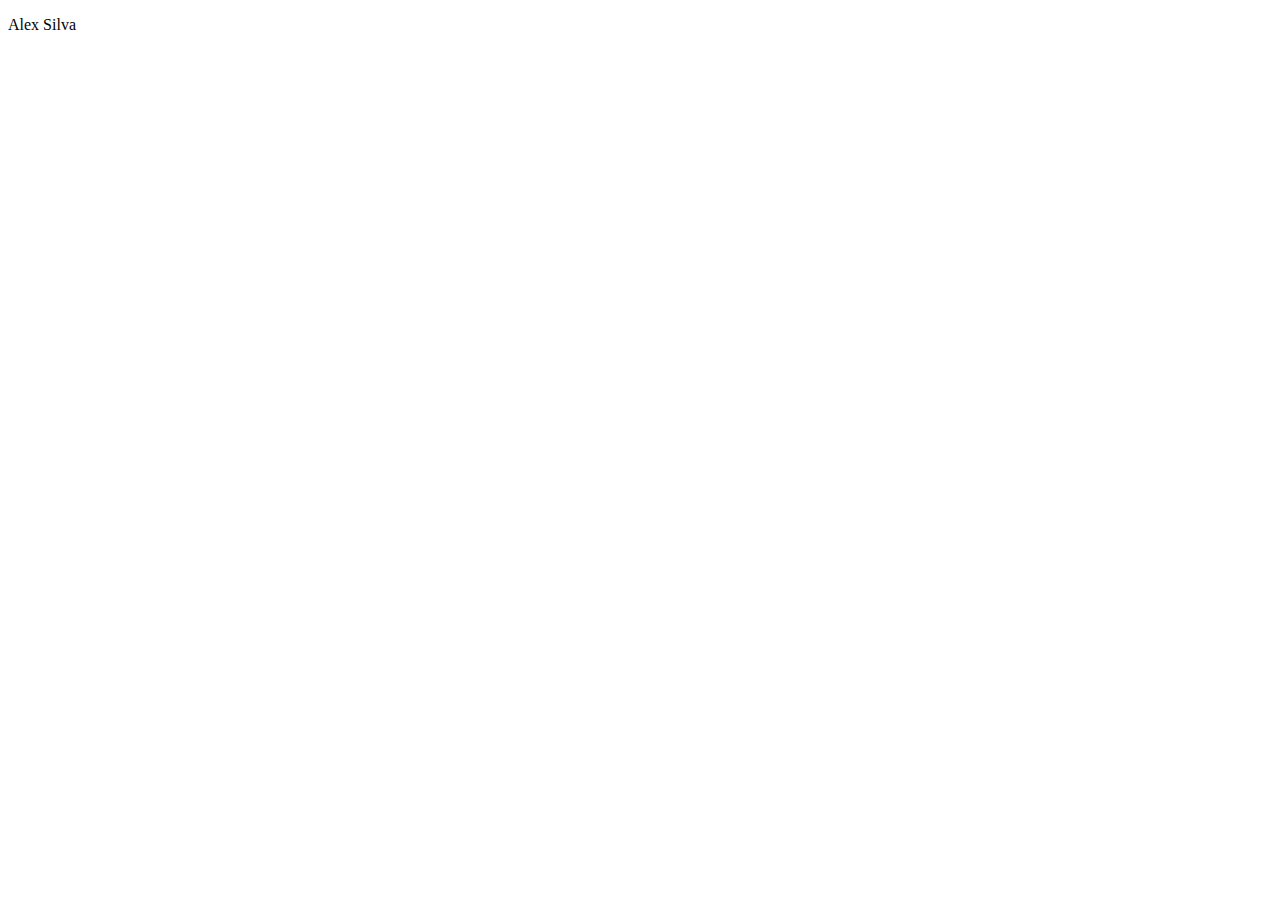
==== 1_conversor_de_unidades/index.html @ afde66a9 "adicionando dockerfile" ====
<!DOCTYPE html>
<html lang="en">
<head>
    <meta charset="UTF-8">
    <meta name="viewport" content="width=device-width, initial-scale=1.0">
    <title>Document</title>
</head>
<body>
    <p>Alex Silva</p>
</body>
</html>
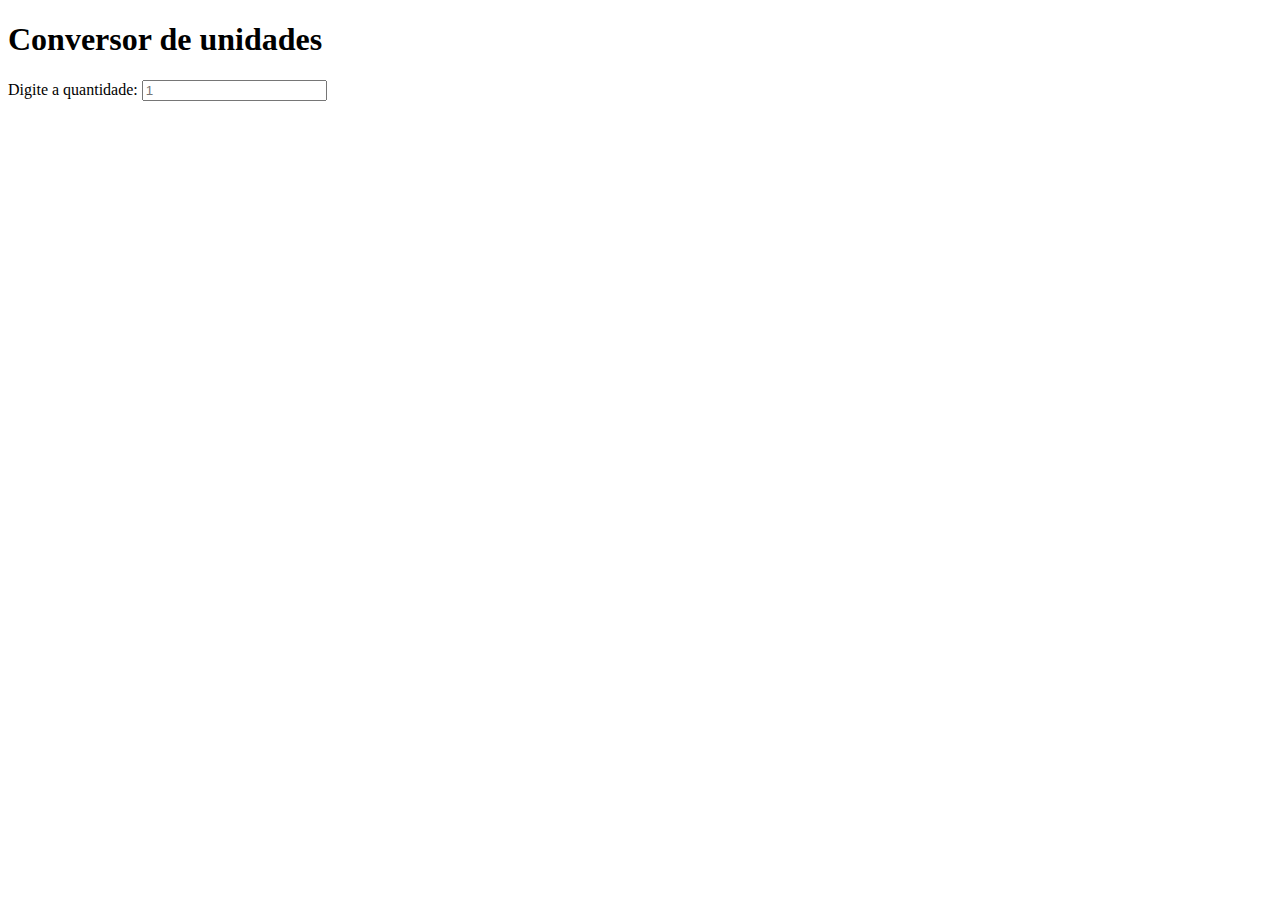
==== commit 3816dc91: "layout" ====
--- a/1_conversor_de_unidades/index.html
+++ b/1_conversor_de_unidades/index.html
@@ -3,9 +3,16 @@
 <head>
     <meta charset="UTF-8">
     <meta name="viewport" content="width=device-width, initial-scale=1.0">
-    <title>Document</title>
+    <title>Conversor de unidades</title>
 </head>
 <body>
-    <p>Alex Silva</p>
+    
+    <div class="container">
+        <h1>Conversor de unidades</h1>
+        <div class="input-group">
+            <label for="input">Digite a quantidade:</label>
+            <input type="number" id="input" name="input" placeholder="1">
+        </div>
+    </div>
 </body>
 </html>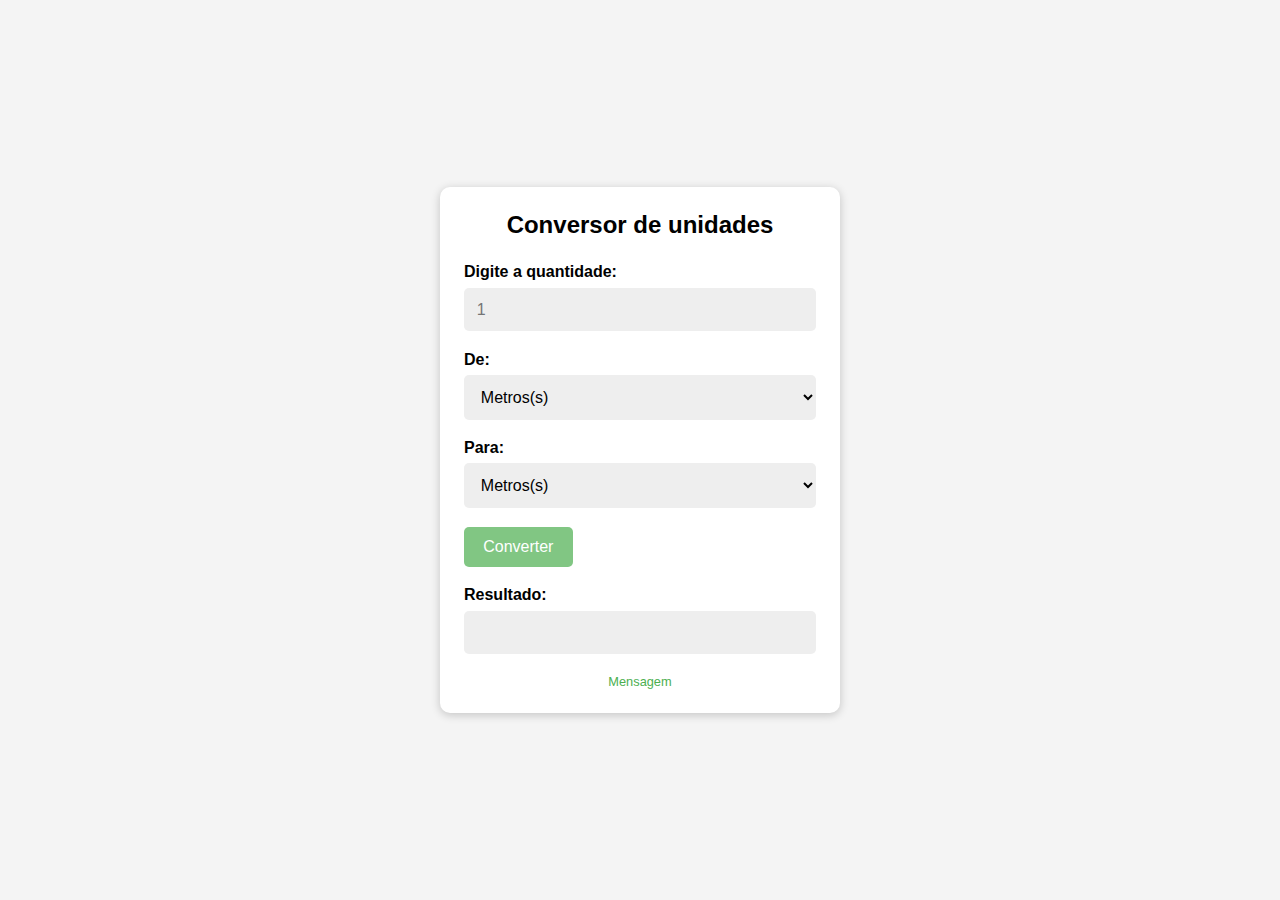
==== commit e8c35e88: "conversor_de_unidades" ====
--- a/1_conversor_de_unidades/index.html
+++ b/1_conversor_de_unidades/index.html
@@ -3,16 +3,41 @@
 <head>
     <meta charset="UTF-8">
     <meta name="viewport" content="width=device-width, initial-scale=1.0">
+    <link rel="stylesheet" href="styles.css">
+    <script src="scripts.js" defer></script>
     <title>Conversor de unidades</title>
 </head>
 <body>
-    
     <div class="container">
         <h1>Conversor de unidades</h1>
         <div class="input-group">
             <label for="input">Digite a quantidade:</label>
             <input type="number" id="input" name="input" placeholder="1">
         </div>
+        <div class="input-group">
+            <label for="from">De:</label>
+            <select name="from" id="from">
+                <option value="m">Metros(s)</option>
+                <option value="km">Quilômetros(s)</option>
+                <option value="cm">Centímetros(s)</option>
+                <option value="mm">Milímetros(s)</option>
+            </select>
+        </div>
+        <div class="input-group">
+            <label for="to">Para:</label>
+            <select name="to" id="to">
+                <option value="m">Metros(s)</option>
+                <option value="km">Quilômetros(s)</option>
+                <option value="cm">Centímetros(s)</option>
+                <option value="mm">Milímetros(s)</option>
+            </select>
+        </div>
+        <button id="convert-btn">Converter</button>
+        <div class="output-group">
+            <label for="output">Resultado:</label>
+            <input type="text" id="output" readonly>
+        </div>
+        <div id="message">Mensagem</div>
     </div>
 </body>
 </html>--- a/1_conversor_de_unidades/styles.css
+++ b/1_conversor_de_unidades/styles.css
@@ -0,0 +1,76 @@
+* {
+    box-sizing:border-box; /*inputs não passam da largura informada*/
+    margin: 0;
+    margin:0;
+    font-family: Arial;
+}
+
+body
+{
+    background-color: #F4F4F4;
+    display: flex; /*Layout flaxivel*/
+    align-items: center;
+    justify-content: center;
+    height: 100vh; /*altura total da tela*/
+
+}
+.container
+{
+    background-color: #fff;
+    border-radius: 10px;
+    box-shadow: 0 2px 10px rgba(0, 0,0, 0.2);
+    padding: 1.5rem;
+    width: 400px;
+}
+
+h1{
+    font-size: 24px;
+    margin-bottom:1.5rem;
+    text-align: center;
+}
+
+.input-group, .output-group {
+    display: flex;
+    flex-direction: column;
+    margin-bottom:1.2rem;
+}
+
+.input-group label, .output-group label{
+    margin-bottom: 0.4rem;
+    font-weight: bold;
+}
+
+select, input{
+    padding: .8rem;
+    border-radius:5px;
+    border:none;
+    font-size:1rem;
+    background-color: #eee;
+}
+
+button{
+    background-color: #4caf50;
+    border-radius: 5px;
+    border:none;
+    color:#fff;
+    cursor: pointer;
+    font-size: 1rem;
+    padding: 0.7rem 1.2rem;
+    opacity: .7;
+    transition:0.4s;
+}
+
+button:hover{
+    opacity: 1;
+}
+
+.output-group{
+margin-top: 1.2rem;
+}
+
+#message{
+    font-size: .8rem;
+    color:#4caf50;
+    margin-top: .7rem;
+    text-align: center;
+}